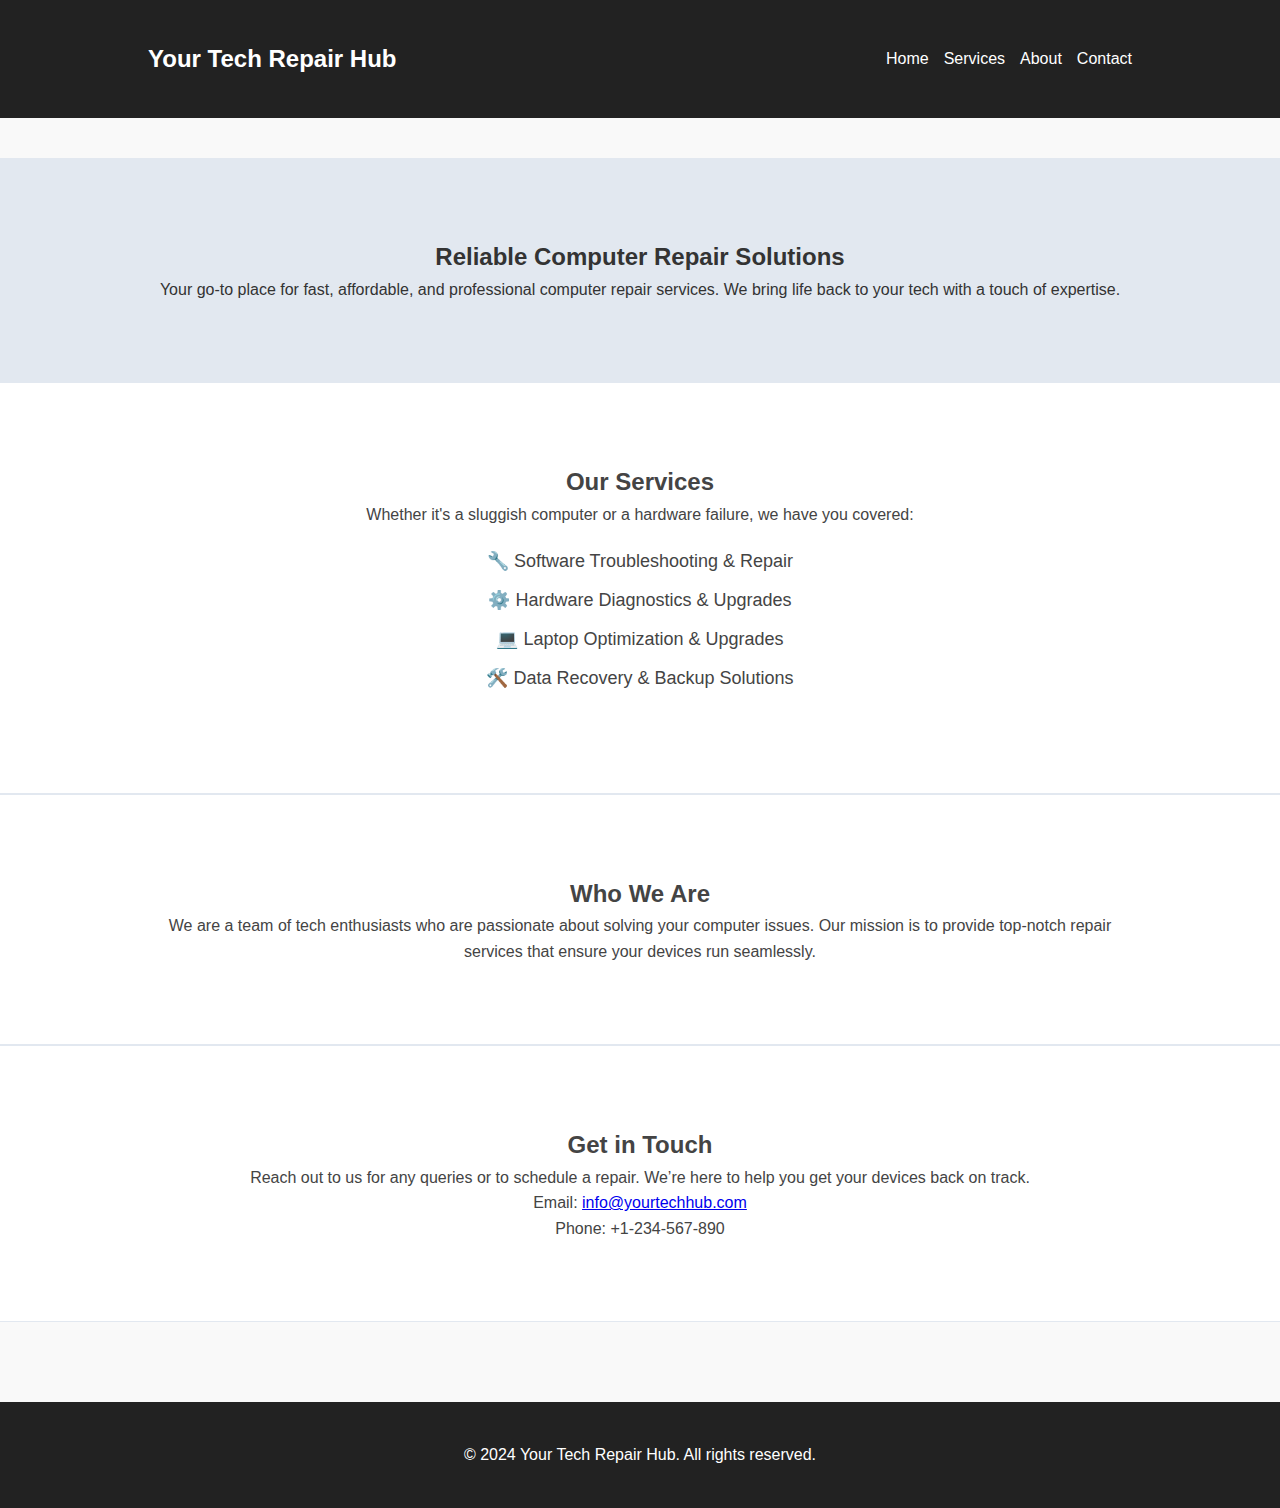
==== index.html @ 2f10c8a5 "Update and rename main.html to index.html" ====
<!DOCTYPE html>
<html lang="en">
<head>
    <meta charset="UTF-8">
    <meta name="viewport" content="width=device-width, initial-scale=1.0">
    <title>Your Tech Repair Hub</title>
    <link rel="stylesheet" href="main.css">
</head>
<body>
    <header>
        <div class="container">
            <h1>Your Tech Repair Hub</h1>
            <nav>
                <ul>
                    <li><a href="#home">Home</a></li>
                    <li><a href="#services">Services</a></li>
                    <li><a href="#about">About</a></li>
                    <li><a href="#contact">Contact</a></li>
                </ul>
            </nav>
        </div>
    </header>

    <main>
        <section id="home">
            <div class="container">
                <h2>Reliable Computer Repair Solutions</h2>
                <p>Your go-to place for fast, affordable, and professional computer repair services. We bring life back to your tech with a touch of expertise.</p>
            </div>
        </section>

        <section id="services">
            <div class="container">
                <h2>Our Services</h2>
                <p>Whether it's a sluggish computer or a hardware failure, we have you covered:</p>
                <ul>
                    <li>🔧 Software Troubleshooting & Repair</li>
                    <li>⚙️ Hardware Diagnostics & Upgrades</li>
                    <li>💻 Laptop Optimization & Upgrades</li>
                    <li>🛠️ Data Recovery & Backup Solutions</li>
                </ul>
            </div>
        </section>

        <section id="about">
            <div class="container">
                <h2>Who We Are</h2>
                <p>We are a team of tech enthusiasts who are passionate about solving your computer issues. Our mission is to provide top-notch repair services that ensure your devices run seamlessly.</p>
            </div>
        </section>

        <section id="contact">
            <div class="container">
                <h2>Get in Touch</h2>
                <p>Reach out to us for any queries or to schedule a repair. We’re here to help you get your devices back on track.</p>
                <p>Email: <a href="mailto:info@yourtechhub.com">info@yourtechhub.com</a></p>
                <p>Phone: +1-234-567-890</p>
            </div>
        </section>
    </main>

    <footer>
        <div class="container">
            <p>&copy; 2024 Your Tech Repair Hub. All rights reserved.</p>
        </div>
    </footer>
</body>
</html>
---- main.css ----
/* Basic reset */
* {
    margin: 0;
    padding: 0;
    box-sizing: border-box;
}

/* Body styling */
body {
    font-family: 'Helvetica Neue', Arial, sans-serif;
    background-color: #f9f9f9;
    color: #444;
    line-height: 1.6;
}

/* Container styling */
.container {
    width: 80%;
    max-width: 1200px;
    margin: 0 auto;
    padding: 20px;
}

/* Header styling */
header {
    background-color: #222;
    color: #fff;
    padding: 20px 0;
    position: sticky;
    top: 0;
    z-index: 1000;
}

header .container {
    display: flex;
    justify-content: space-between;
    align-items: center;
}

header h1 {
    font-size: 24px;
    margin: 0;
}

nav ul {
    list-style: none;
    display: flex;
    gap: 15px;
}

nav ul li a {
    color: #fff;
    text-decoration: none;
    font-size: 16px;
}

/* Main content styling */
main {
    padding: 40px 0;
}

section {
    padding: 60px 0;
    text-align: center;
}

#home {
    background: #e2e8f0;
    color: #333;
}

#services, #about, #contact {
    background: #fff;
    border-top: 1px solid #e2e8f0;
    border-bottom: 1px solid #e2e8f0;
}

#services ul {
    list-style: none;
    padding: 0;
    margin: 20px 0;
    font-size: 18px;
}

#services li {
    margin: 10px 0;
}

/* Footer styling */
footer {
    background-color: #222;
    color: #fff;
    text-align: center;
    padding: 20px 0;
    margin-top: 40px;
}

/* Responsive adjustments */
@media (max-width: 768px) {
    header .container {
        flex-direction: column;
    }

    nav ul {
        flex-direction: column;
        gap: 10px;
    }
}
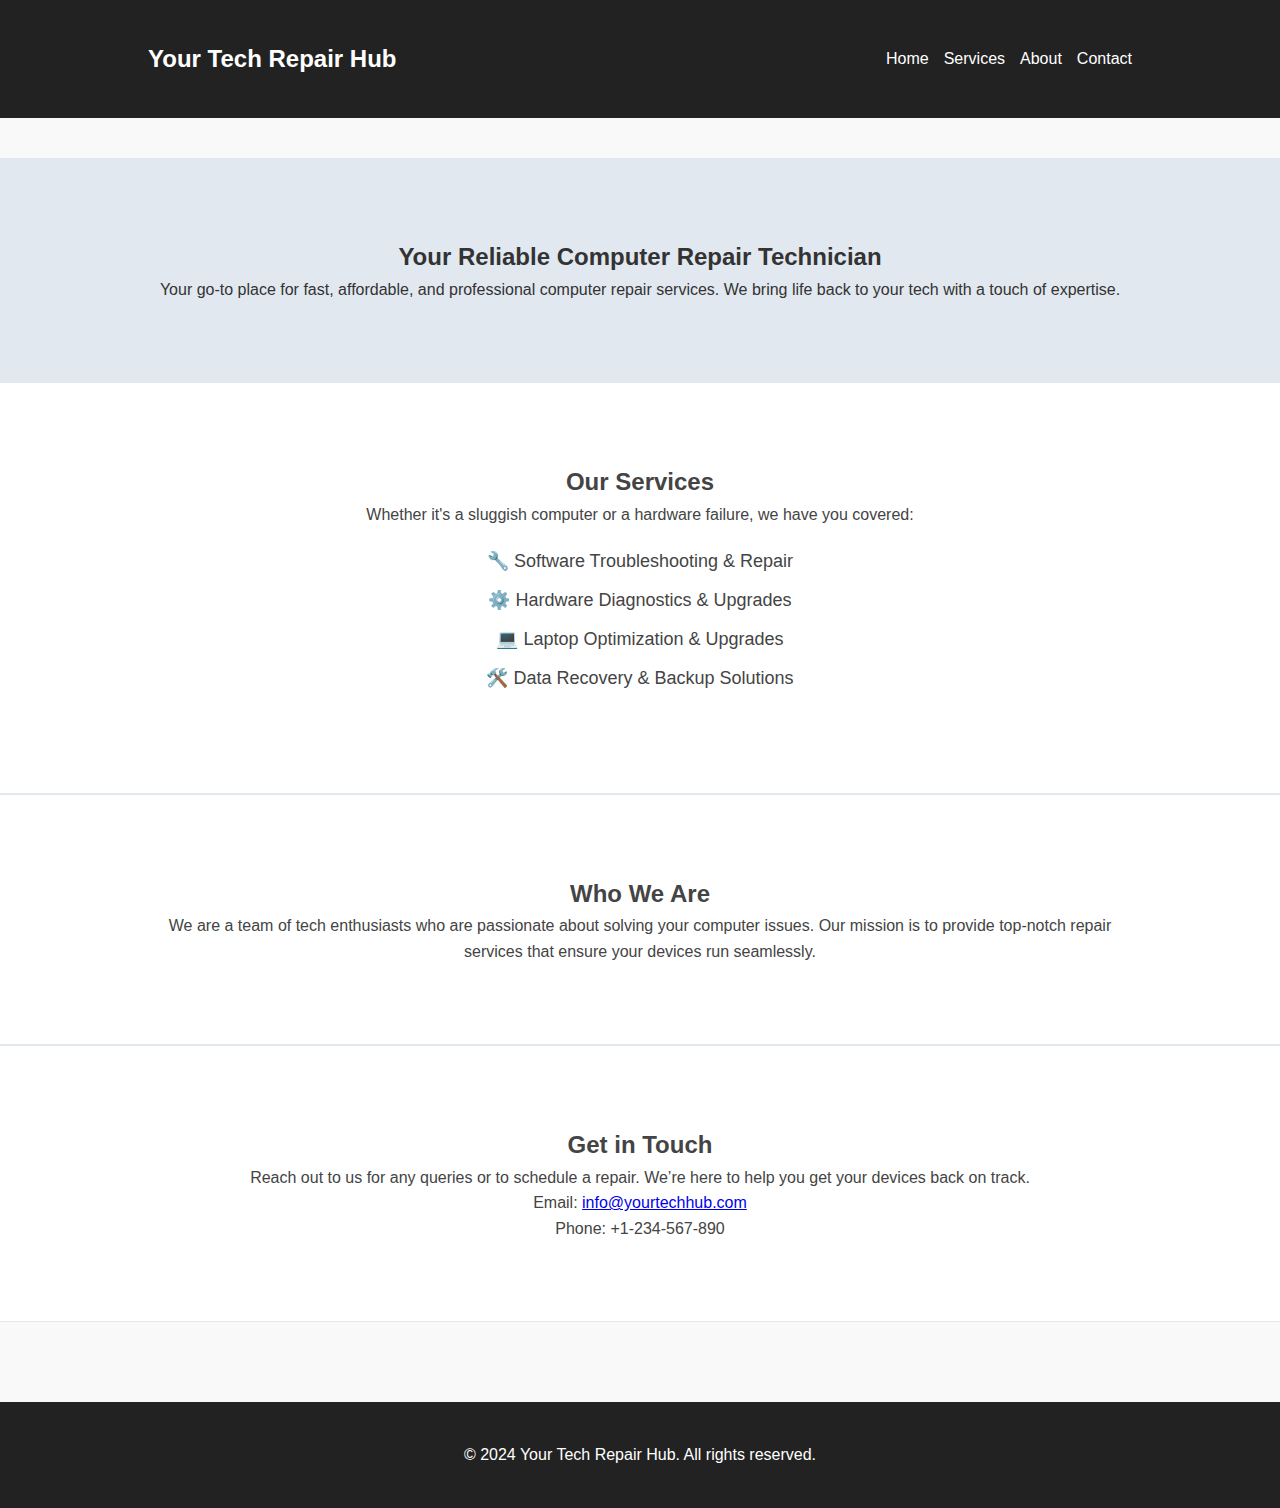
==== commit 7779cd4e: "Update index.html" ====
--- a/index.html
+++ b/index.html
@@ -3,7 +3,7 @@
 <head>
     <meta charset="UTF-8">
     <meta name="viewport" content="width=device-width, initial-scale=1.0">
-    <title>Your Tech Repair Hub</title>
+    <title>TECHGUARD</title>
     <link rel="stylesheet" href="main.css">
 </head>
 <body>
@@ -24,7 +24,7 @@
     <main>
         <section id="home">
             <div class="container">
-                <h2>Reliable Computer Repair Solutions</h2>
+                <h2>Your Reliable Computer Repair Technician</h2>
                 <p>Your go-to place for fast, affordable, and professional computer repair services. We bring life back to your tech with a touch of expertise.</p>
             </div>
         </section>
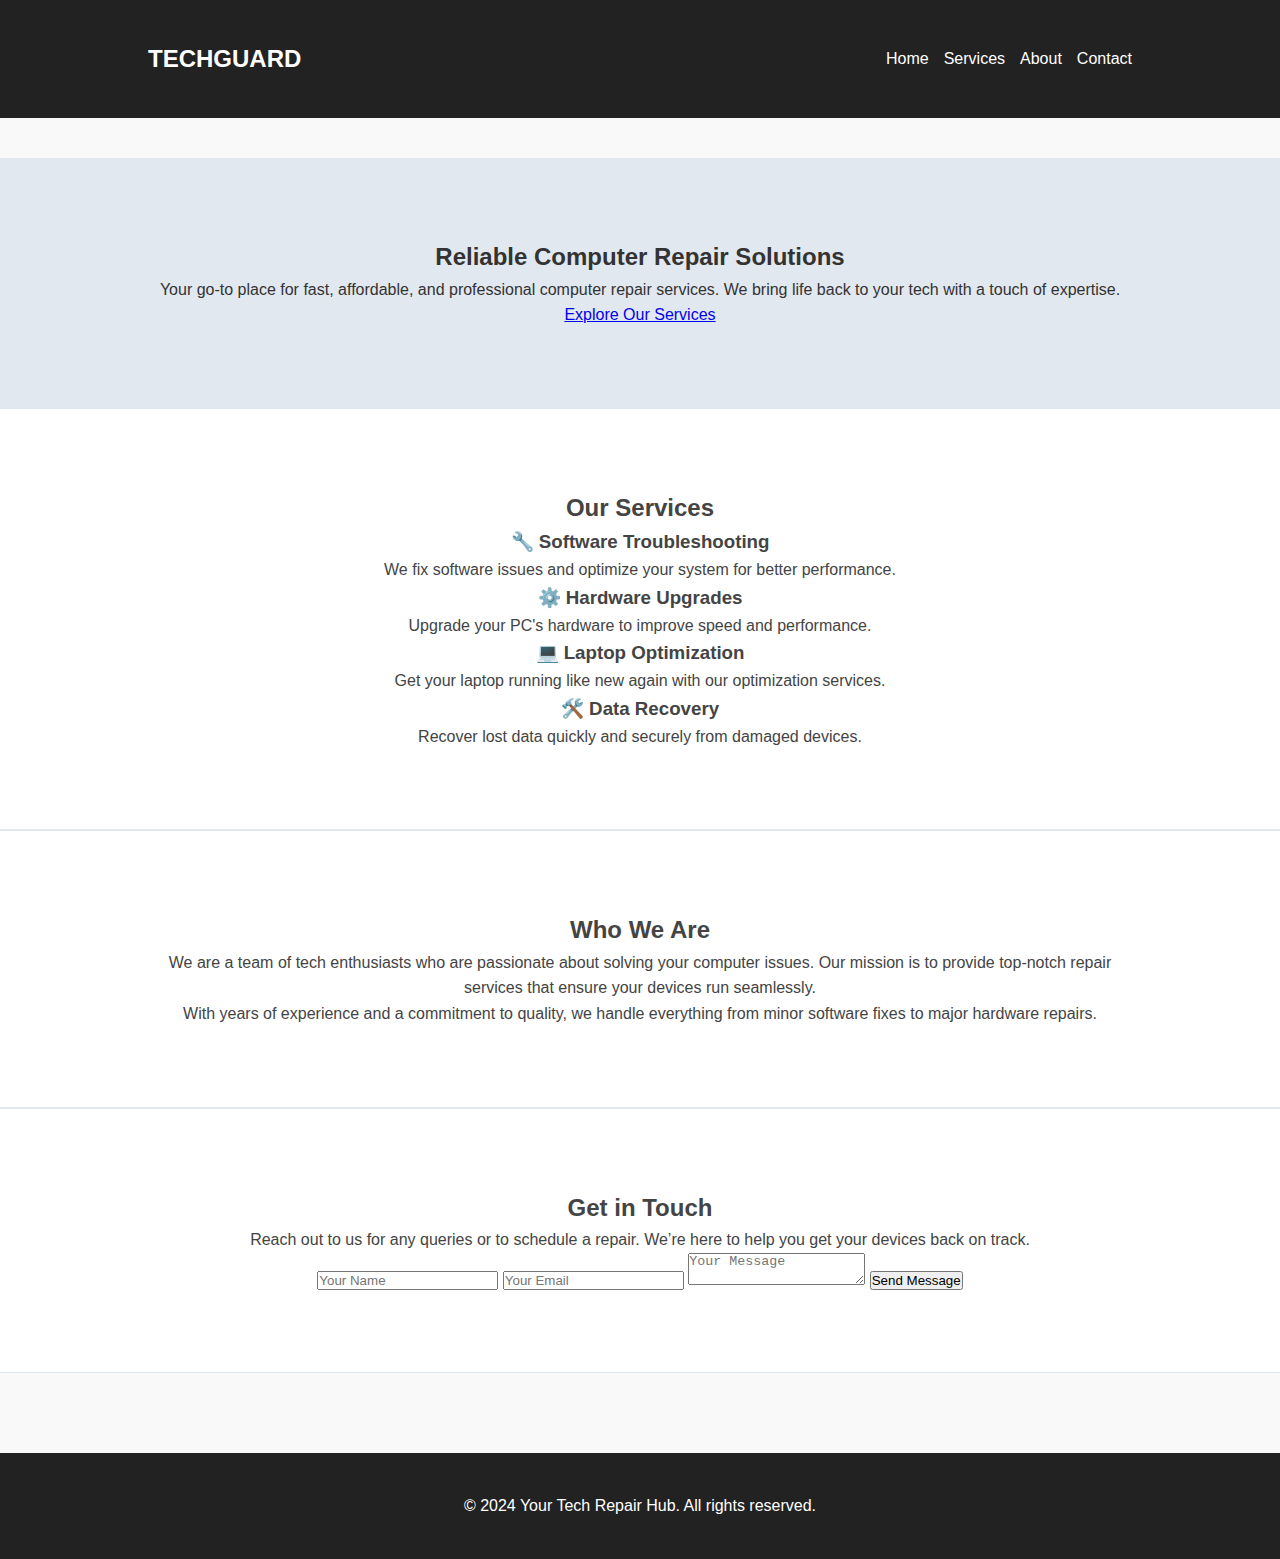
==== commit 06abb790: "Update index.html" ====
--- a/index.html
+++ b/index.html
@@ -3,13 +3,13 @@
 <head>
     <meta charset="UTF-8">
     <meta name="viewport" content="width=device-width, initial-scale=1.0">
-    <title>TECHGUARD</title>
+    <title>Techguard</title>
     <link rel="stylesheet" href="main.css">
 </head>
 <body>
     <header>
         <div class="container">
-            <h1>Your Tech Repair Hub</h1>
+            <h1>TECHGUARD</h1>
             <nav>
                 <ul>
                     <li><a href="#home">Home</a></li>
@@ -24,21 +24,33 @@
     <main>
         <section id="home">
             <div class="container">
-                <h2>Your Reliable Computer Repair Technician</h2>
+                <h2>Reliable Computer Repair Solutions</h2>
                 <p>Your go-to place for fast, affordable, and professional computer repair services. We bring life back to your tech with a touch of expertise.</p>
+                <a href="#services" class="btn-primary">Explore Our Services</a>
             </div>
         </section>
 
         <section id="services">
             <div class="container">
                 <h2>Our Services</h2>
-                <p>Whether it's a sluggish computer or a hardware failure, we have you covered:</p>
-                <ul>
-                    <li>🔧 Software Troubleshooting & Repair</li>
-                    <li>⚙️ Hardware Diagnostics & Upgrades</li>
-                    <li>💻 Laptop Optimization & Upgrades</li>
-                    <li>🛠️ Data Recovery & Backup Solutions</li>
-                </ul>
+                <div class="service-cards">
+                    <div class="card">
+                        <h3>🔧 Software Troubleshooting</h3>
+                        <p>We fix software issues and optimize your system for better performance.</p>
+                    </div>
+                    <div class="card">
+                        <h3>⚙️ Hardware Upgrades</h3>
+                        <p>Upgrade your PC's hardware to improve speed and performance.</p>
+                    </div>
+                    <div class="card">
+                        <h3>💻 Laptop Optimization</h3>
+                        <p>Get your laptop running like new again with our optimization services.</p>
+                    </div>
+                    <div class="card">
+                        <h3>🛠️ Data Recovery</h3>
+                        <p>Recover lost data quickly and securely from damaged devices.</p>
+                    </div>
+                </div>
             </div>
         </section>
 
@@ -46,6 +58,7 @@
             <div class="container">
                 <h2>Who We Are</h2>
                 <p>We are a team of tech enthusiasts who are passionate about solving your computer issues. Our mission is to provide top-notch repair services that ensure your devices run seamlessly.</p>
+                <p>With years of experience and a commitment to quality, we handle everything from minor software fixes to major hardware repairs.</p>
             </div>
         </section>
 
@@ -53,8 +66,12 @@
             <div class="container">
                 <h2>Get in Touch</h2>
                 <p>Reach out to us for any queries or to schedule a repair. We’re here to help you get your devices back on track.</p>
-                <p>Email: <a href="mailto:info@yourtechhub.com">info@yourtechhub.com</a></p>
-                <p>Phone: +1-234-567-890</p>
+                <form>
+                    <input type="text" placeholder="Your Name" required>
+                    <input type="email" placeholder="Your Email" required>
+                    <textarea placeholder="Your Message" required></textarea>
+                    <button type="submit" class="btn-primary">Send Message</button>
+                </form>
             </div>
         </section>
     </main>
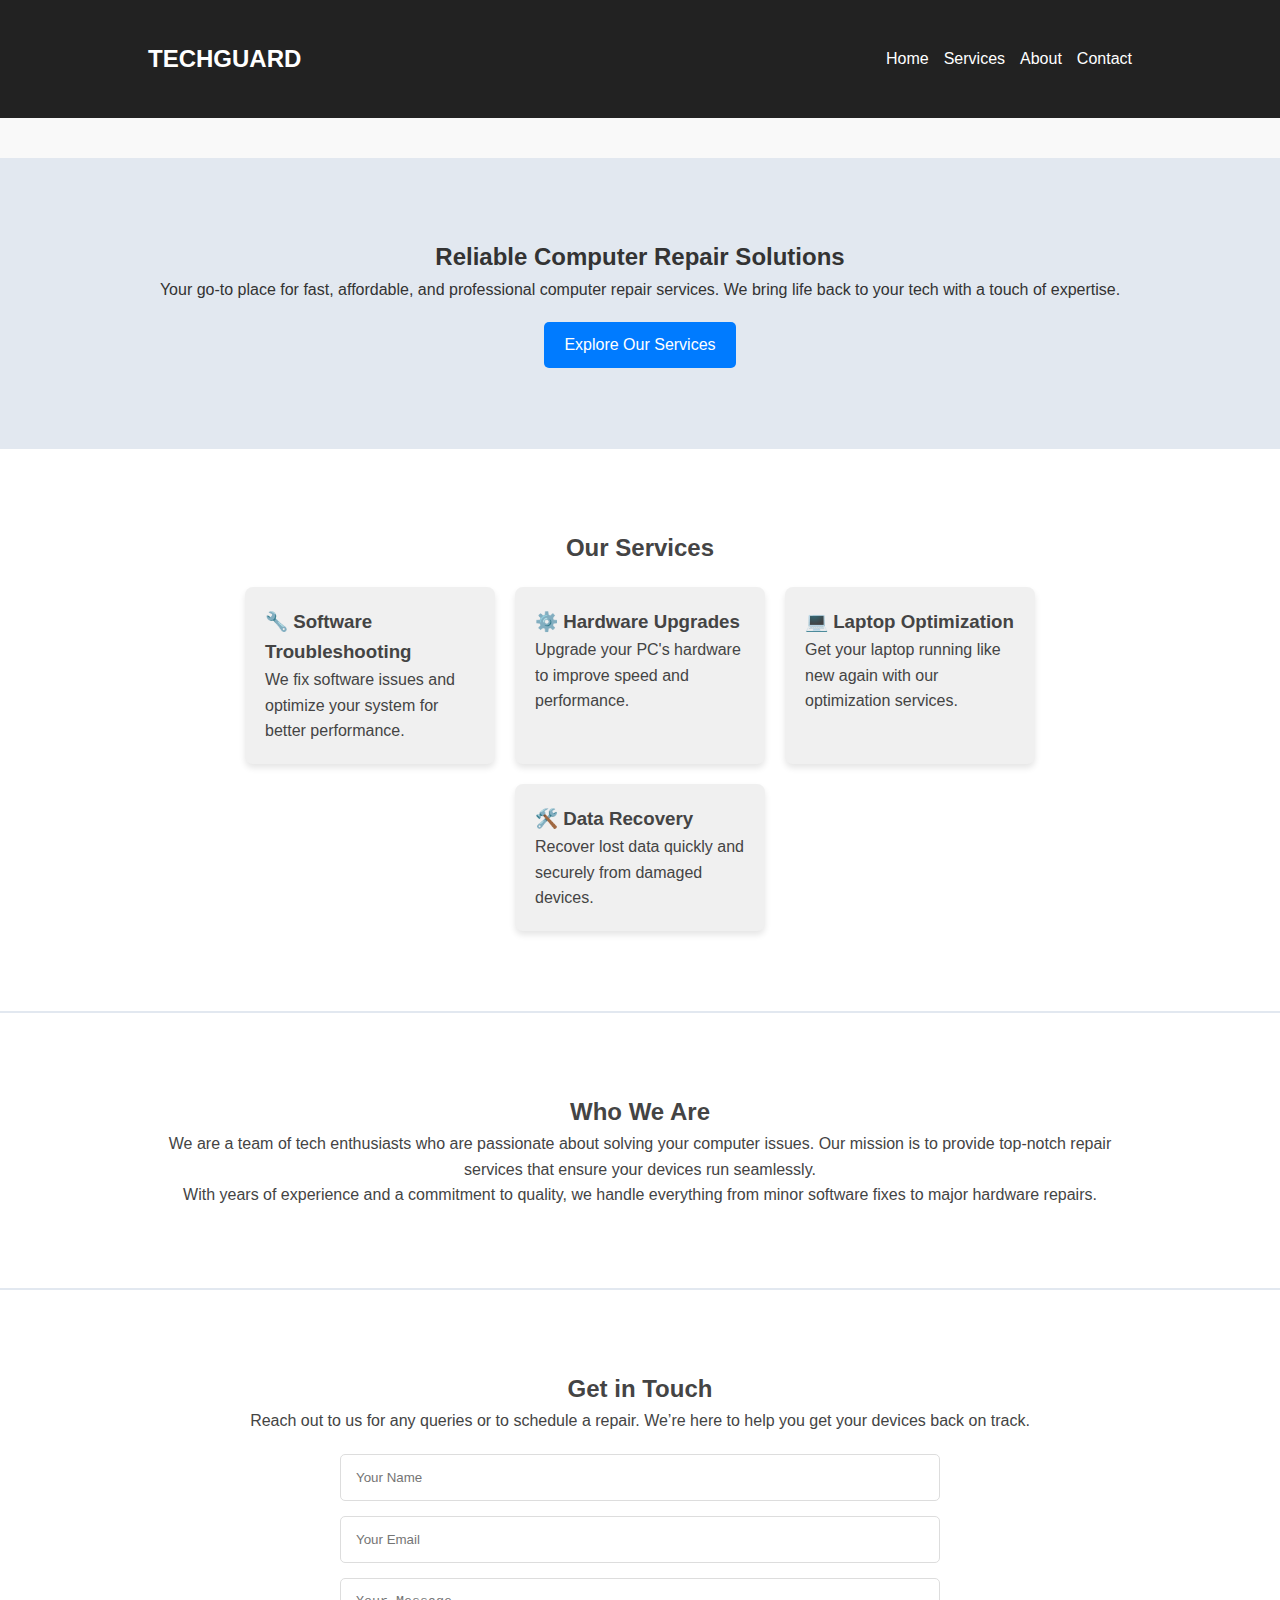
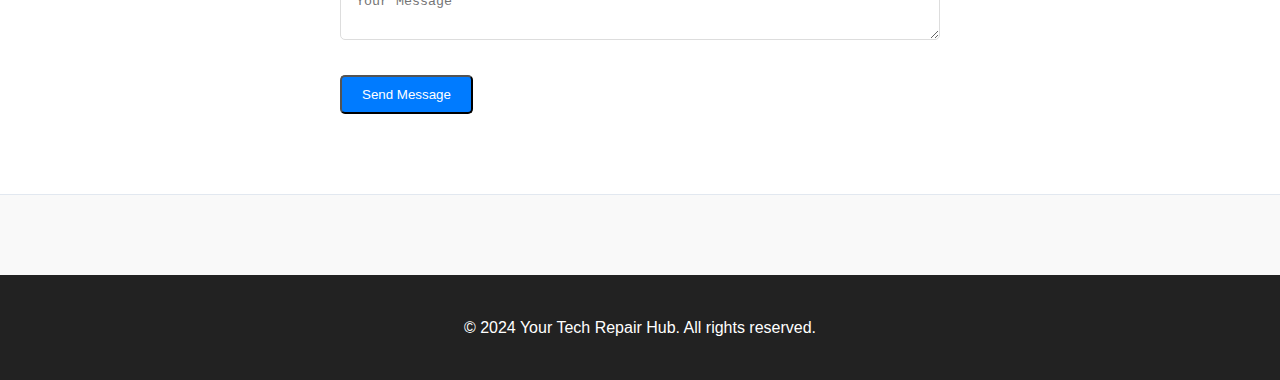
==== commit e2ff9bbd: "Update index.html" ====
--- a/index.html
+++ b/index.html
@@ -4,7 +4,7 @@
     <meta charset="UTF-8">
     <meta name="viewport" content="width=device-width, initial-scale=1.0">
     <title>Techguard</title>
-    <link rel="stylesheet" href="main.css">
+    <link rel="stylesheet" href="style.css">
 </head>
 <body>
     <header>
@@ -66,10 +66,10 @@
             <div class="container">
                 <h2>Get in Touch</h2>
                 <p>Reach out to us for any queries or to schedule a repair. We’re here to help you get your devices back on track.</p>
-                <form>
-                    <input type="text" placeholder="Your Name" required>
-                    <input type="email" placeholder="Your Email" required>
-                    <textarea placeholder="Your Message" required></textarea>
+                <form action="send_email.php" method="POST">
+                    <input type="text" name="name" placeholder="Your Name" required>
+                    <input type="email" name="email" placeholder="Your Email" required>
+                    <textarea name="message" placeholder="Your Message" required></textarea>
                     <button type="submit" class="btn-primary">Send Message</button>
                 </form>
             </div>
--- a/style.css
+++ b/style.css
@@ -0,0 +1,148 @@
+/* Basic reset */
+* {
+    margin: 0;
+    padding: 0;
+    box-sizing: border-box;
+}
+
+/* Body styling */
+body {
+    font-family: 'Helvetica Neue', Arial, sans-serif;
+    background-color: #f9f9f9;
+    color: #444;
+    line-height: 1.6;
+}
+
+/* Container styling */
+.container {
+    width: 80%;
+    max-width: 1200px;
+    margin: 0 auto;
+    padding: 20px;
+}
+
+/* Header styling */
+header {
+    background-color: #222;
+    color: #fff;
+    padding: 20px 0;
+    position: sticky;
+    top: 0;
+    z-index: 1000;
+}
+
+header .container {
+    display: flex;
+    justify-content: space-between;
+    align-items: center;
+}
+
+header h1 {
+    font-size: 24px;
+    margin: 0;
+}
+
+nav ul {
+    list-style: none;
+    display: flex;
+    gap: 15px;
+}
+
+nav ul li a {
+    color: #fff;
+    text-decoration: none;
+    font-size: 16px;
+}
+
+/* Button styling */
+.btn-primary {
+    display: inline-block;
+    background-color: #007BFF;
+    color: #fff;
+    padding: 10px 20px;
+    border-radius: 5px;
+    text-decoration: none;
+    margin-top: 20px;
+}
+
+/* Main content styling */
+main {
+    padding: 40px 0;
+}
+
+section {
+    padding: 60px 0;
+    text-align: center;
+}
+
+#home {
+    background: #e2e8f0;
+    color: #333;
+}
+
+#services, #about, #contact {
+    background: #fff;
+    border-top: 1px solid #e2e8f0;
+    border-bottom: 1px solid #e2e8f0;
+}
+
+.service-cards {
+    display: flex;
+    gap: 20px;
+    justify-content: center;
+    flex-wrap: wrap;
+    margin-top: 20px;
+}
+
+.card {
+    background: #f0f0f0;
+    border-radius: 8px;
+    padding: 20px;
+    width: 250px;
+    text-align: left;
+    box-shadow: 0 4px 6px rgba(0, 0, 0, 0.1);
+}
+
+#contact form {
+    display: flex;
+    flex-direction: column;
+    gap: 15px;
+    max-width: 600px;
+    margin: 20px auto 0;
+}
+
+#contact form input, 
+#contact form textarea {
+    padding: 15px;
+    border: 1px solid #ddd;
+    border-radius: 5px;
+}
+
+#contact form button {
+    align-self: flex-start;
+}
+
+/* Footer styling */
+footer {
+    background-color: #222;
+    color: #fff;
+    text-align: center;
+    padding: 20px 0;
+    margin-top: 40px;
+}
+
+/* Responsive adjustments */
+@media (max-width: 768px) {
+    header .container {
+        flex-direction: column;
+    }
+
+    nav ul {
+        flex-direction: column;
+        gap: 10px;
+    }
+
+    .service-cards {
+        flex-direction: column;
+    }
+}
